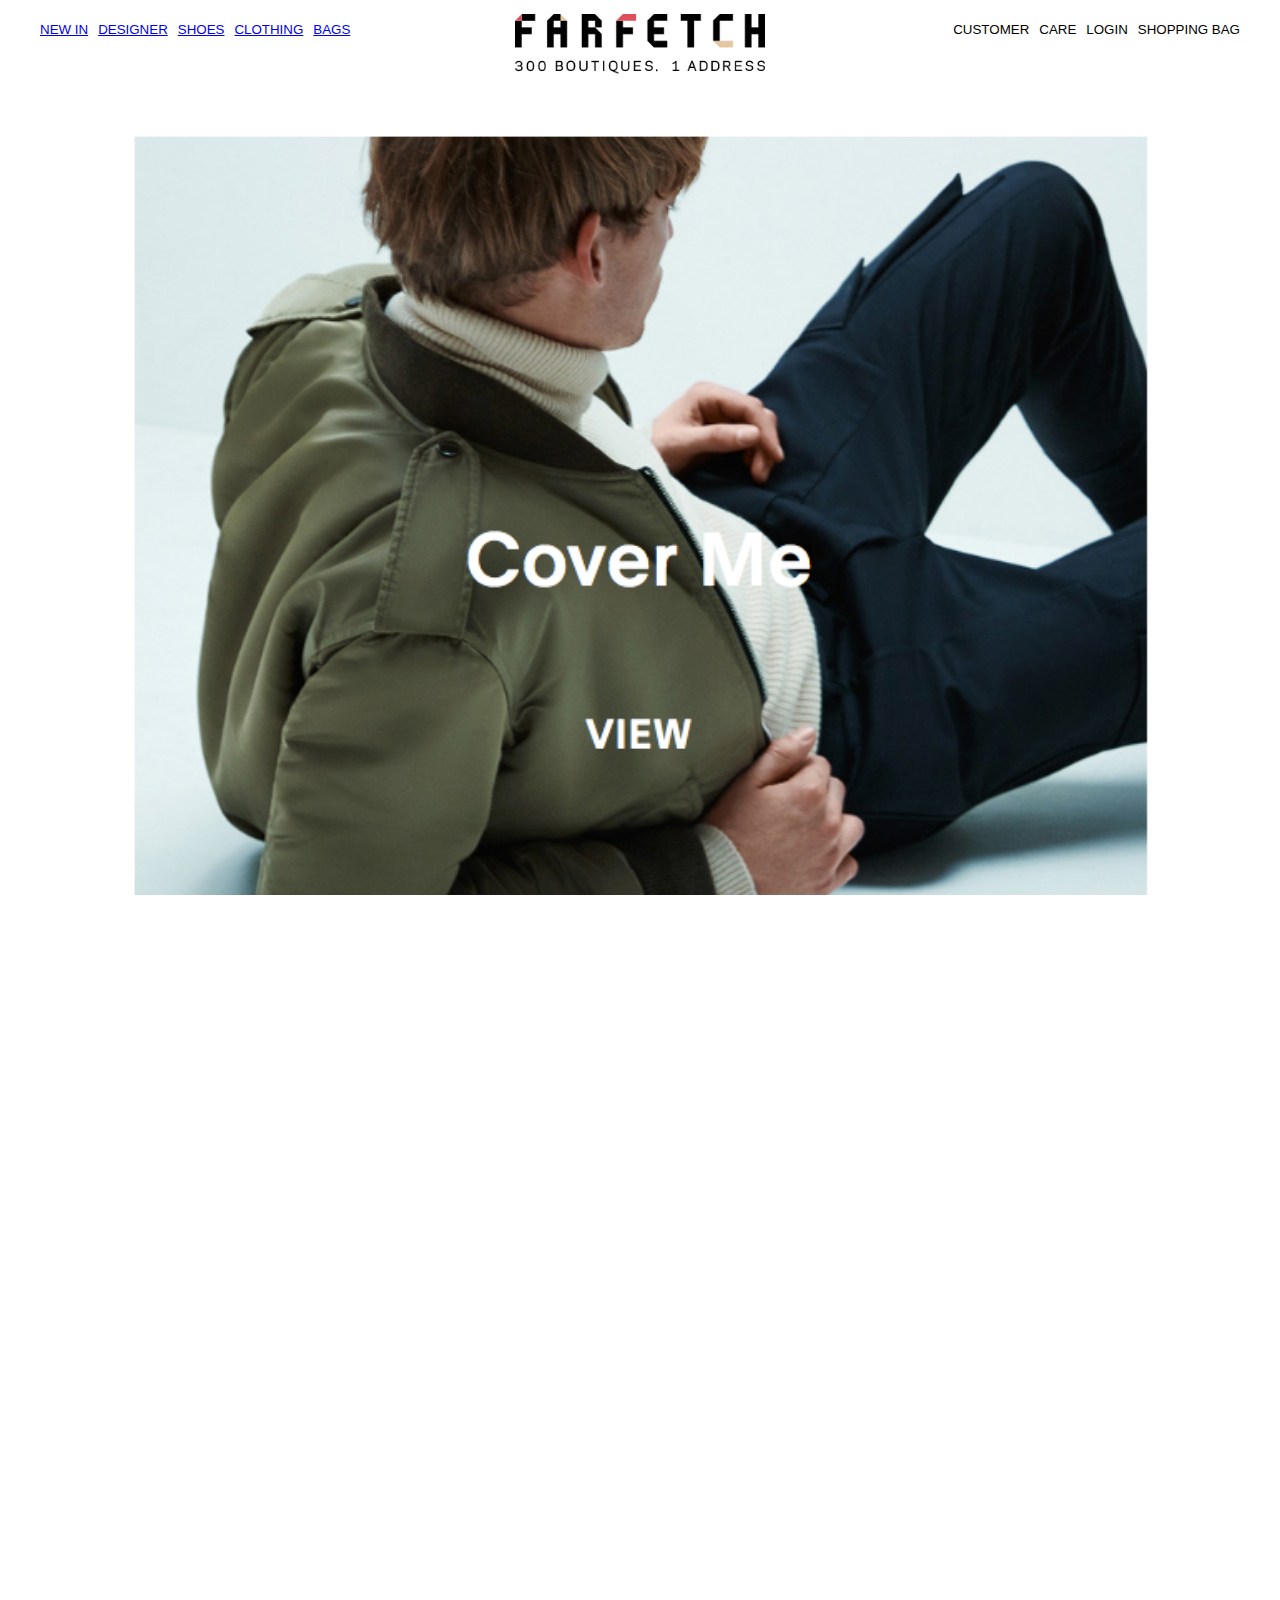
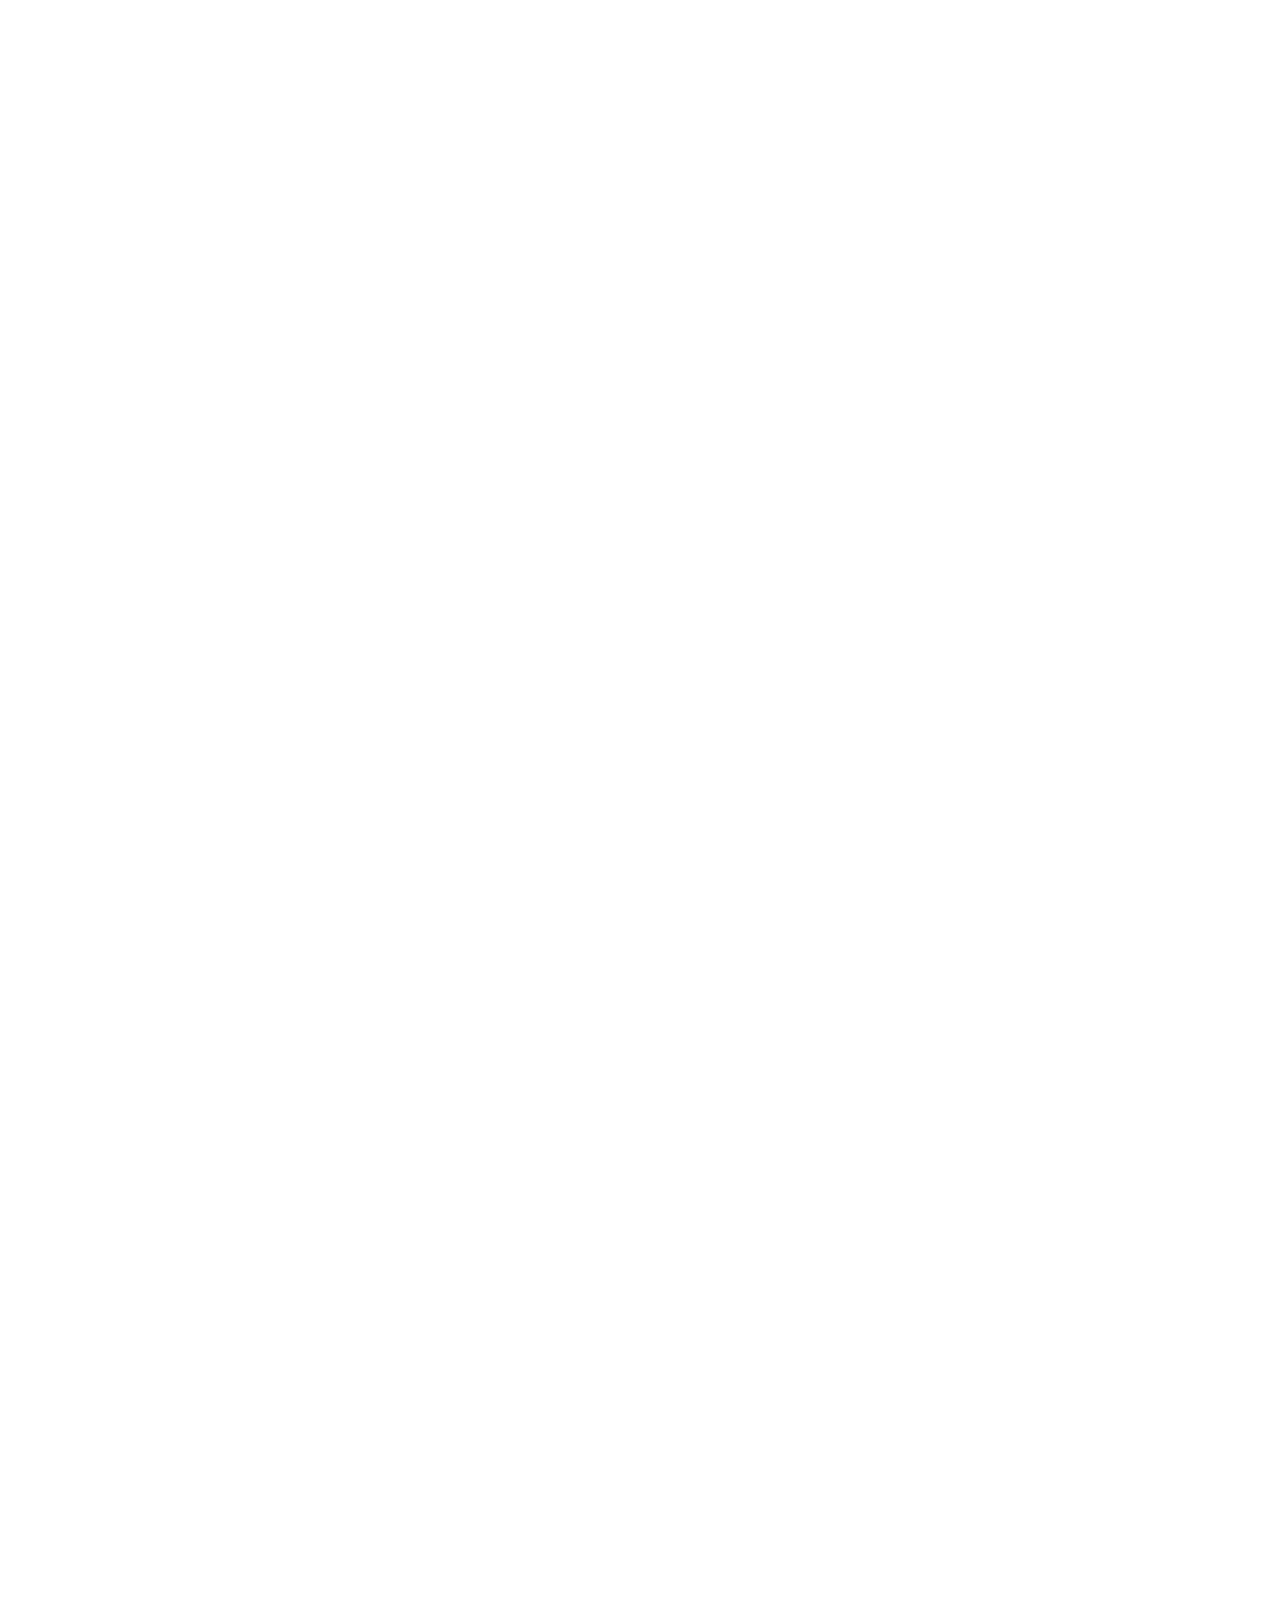
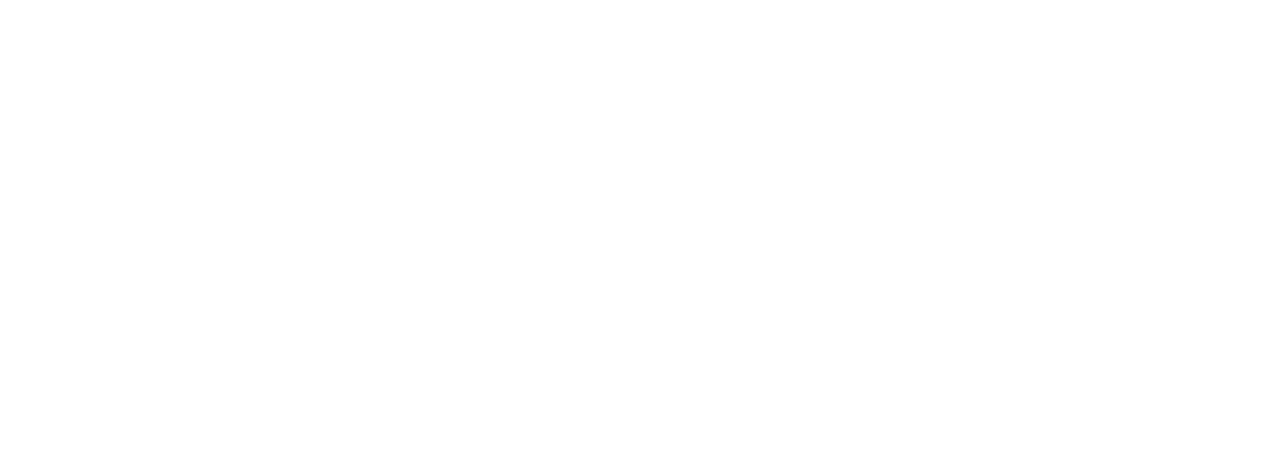
==== designer.html @ e3bc1637 "111" ====
<!DOCTYPE html PUBLIC "-//W3C//DTD XHTML 1.0 Transitional//EN" "http://www.w3.org/TR/xhtml1/DTD/xhtml1-transitional.dtd">
<html xmlns="http://www.w3.org/1999/xhtml" xml:lang="en">
<style>
	.img1{
			margin-top:130px;
			text-align: center;
		 }
	.img2{
			margin-top:130px;
			margin-left:210px;
		 }
	.img3{
			margin-top:130px;
			padding-left:500px;
		 }
	.img4{
			margin-top:130px;
			text-align: center;
		 }
	.img8{
			margin-top:130px;
			
		 }
	.img5{
		    margin-top:130px;
			text-align: center;

	}

		 </style>
<head>
	<meta http-equiv="Content-Type" content="text/html;charset=UTF-8">
	<title>New In</title>

	<link rel="stylesheet" type="text/css" href="css/farfetch.css">
	<link rel="stylesheet" type="text/css" href="css/font-awesome.min.css">

	<script src="js/jquery-2.1.4.min.js"></script>

	<script type="text/javascript">
	$(function(){
		$flag = 0 ; 
		$(".mobile-menu-icon-wrapper").click(function(){
			if ($flag == 0 ){
				$(".nav-mobile-left-wrapper").css("display","block");
				$(".nav-logo-wrapper").css("min-width","800px");
				$flag = 1 ; 
			}else{
				$(".nav-mobile-left-wrapper").css("display","none");
				$(".nav-logo-wrapper").css("min-width","400px");
				$flag = 0 ; 
			}
		});

		$(window).resize(function() {

   			var width = $(this).width();

   			if ( width > 1000 ){
   				$(".nav-mobile-left-wrapper").css("display","none");
   				$(".nav-logo-wrapper").css("min-width","1000px");
   				$flag = 0 ; 
   			}
   			if ( width = 1000 ){
   				$(".nav-logo-wrapper").css("min-width","400px");
   				$flag = 0 ; 
   			}
    		// var height = $(this).height();
		});

	});



	</script>
</head>
<body>

<div class="nav-mobile-left-wrapper">
	<ul>
		<li><a href="newin.html">NEW IN</a></li>
		<li><a href="newin.html">DESIGNER</a></li>
		<li><a href="newin.html">SHOES</a></li>
		<li><a href="newin.html">CLOTHING</a></li>
		<li><a href="newin.html">BAGS</a></li>
	</ul>
</div>
<div class="nav-left-wrapper">
	
	<ul>
		<li><a href="newin.html">NEW IN</a></li>
		<li><a href="newin.html">DESIGNER</a></li>
		<li><a href="newin.html">SHOES</a></li>
		<li><a href="newin.html">CLOTHING</a></li>
		<li><a href="newin.html">BAGS</a></li>
	</ul>

</div>

<div class="mobile-menu-icon-wrapper">
	<i class="fa fa-bars fa-lg "></i>
</div>

<div class="nav-logo-wrapper">
	<img src="img/farfetch.png" />
</div>

<div class="nav-right-wrapper">
	
	<ul>
		<li>CUSTOMER</li>
		<li>CARE</li>
		<li>LOGIN</li>
		<li>SHOPPING BAG</li>
	</ul>

</div>

<div class="mobile-menu-right-icon-wrapper">
	<i class="fa fa-reddit-alien fa-lg"></i>
	<i class="fa fa-shopping-bag fa-lg"></i>
</div>


<div class="img1">
	<img src="img/1.png"  width="80%">
</div>
<div class="img2">
	<img src="img/2.png"  width="50%">
</div>
<div class="img3">
	<img src="img/3.png"  width="70%">
</div>
<div class="img4">
	<img src="img/4.png"  width="60%">
</div>
<div class="img8">
		<img src="img/8.png"  width="100%">
</div>
<div class="img5">
<img src="img/5.png"  width="30%">
<img src="img/6.png"  width="30%">
<img src="img/7.png"  width="30%">
</div>


	
</body>
</html>
---- css/farfetch.css ----
html,body{
	width:100%;
	height: 100%;
	margin: 0 ;
	overflow-x: hidden;
}




.nav-left-wrapper{
	width:450px;
	height:50px;
	float:left;
	height:60px;
	line-height: 60px;
	/*z-index:1000;*/
}

.nav-left-wrapper>ul{
	height: 60px;
	margin:0;
}
.mobile-menu-icon-wrapper{
		display: none;
}

.nav-left-wrapper>ul>li{

	float:left;
	list-style: none;
	margin-right:10px;

	font-family: plain,"Helvetica Neue",Helvetica,Arial,sans-serif;
	
	font-size: 10pt;

}

.nav-logo-wrapper{

	width:100%;

	text-align: center;

	position: absolute;
	
	min-width:1000px;	
	
}

.nav-logo-wrapper>img{

	width: 250px;

	position: relative;

	top:14px;

}

.nav-right-wrapper{
	float: right;
	margin-right:30px;
	height:60px;
	line-height: 60px;
}

.nav-right-wrapper>ul{
	/*line-height: 60px;*/
	height: 60px;
	margin:0;
}

.nav-right-wrapper ul>li{
	
	float:left;
	list-style: none;
	margin-right:10px;

	font-family: plain,"Helvetica Neue",Helvetica,Arial,sans-serif;

	font-size: 10pt;

}

.mobile-menu-right-icon-wrapper{
		display: none;
}

.nav-mobile-left-wrapper{
	display: none; 
}




@media screen and (max-width: 1000px) {
	  .nav-mobile-left-wrapper{
		width:200px;
		height:100%;
		float:left;
	
		line-height: 60px;

		border-right: 1px solid #c1c2c4;

		display:none;

	}

	.nav-left-wrapper{
		display: none ; 
	}

	.mobile-menu-icon-wrapper{
		display: block;
		position: relative;
		top:40px;
		left:40px;
		z-index:1000;
		/*width:20px;*/
	}
	.mobile-menu-icon-wrapper:hover{
		cursor: pointer;
	}
	
	.mobile-menu-right-icon-wrapper{
		display: none;
		float:right;
	}

	.nav-right-wrapper{
		display: none;

	}

	.nav-logo-wrapper{
	
		min-width:400px;	
	
	}


	.nav-mobile-left-wrapper>ul>li{

		list-style: none;
		margin-right:10px;

		font-family: plain,"Helvetica Neue",Helvetica,Arial,sans-serif;
	
		font-size: 10pt;

		width:200px;

	}
}
	.img1{
			top:540px;
			text-align: center;
	}
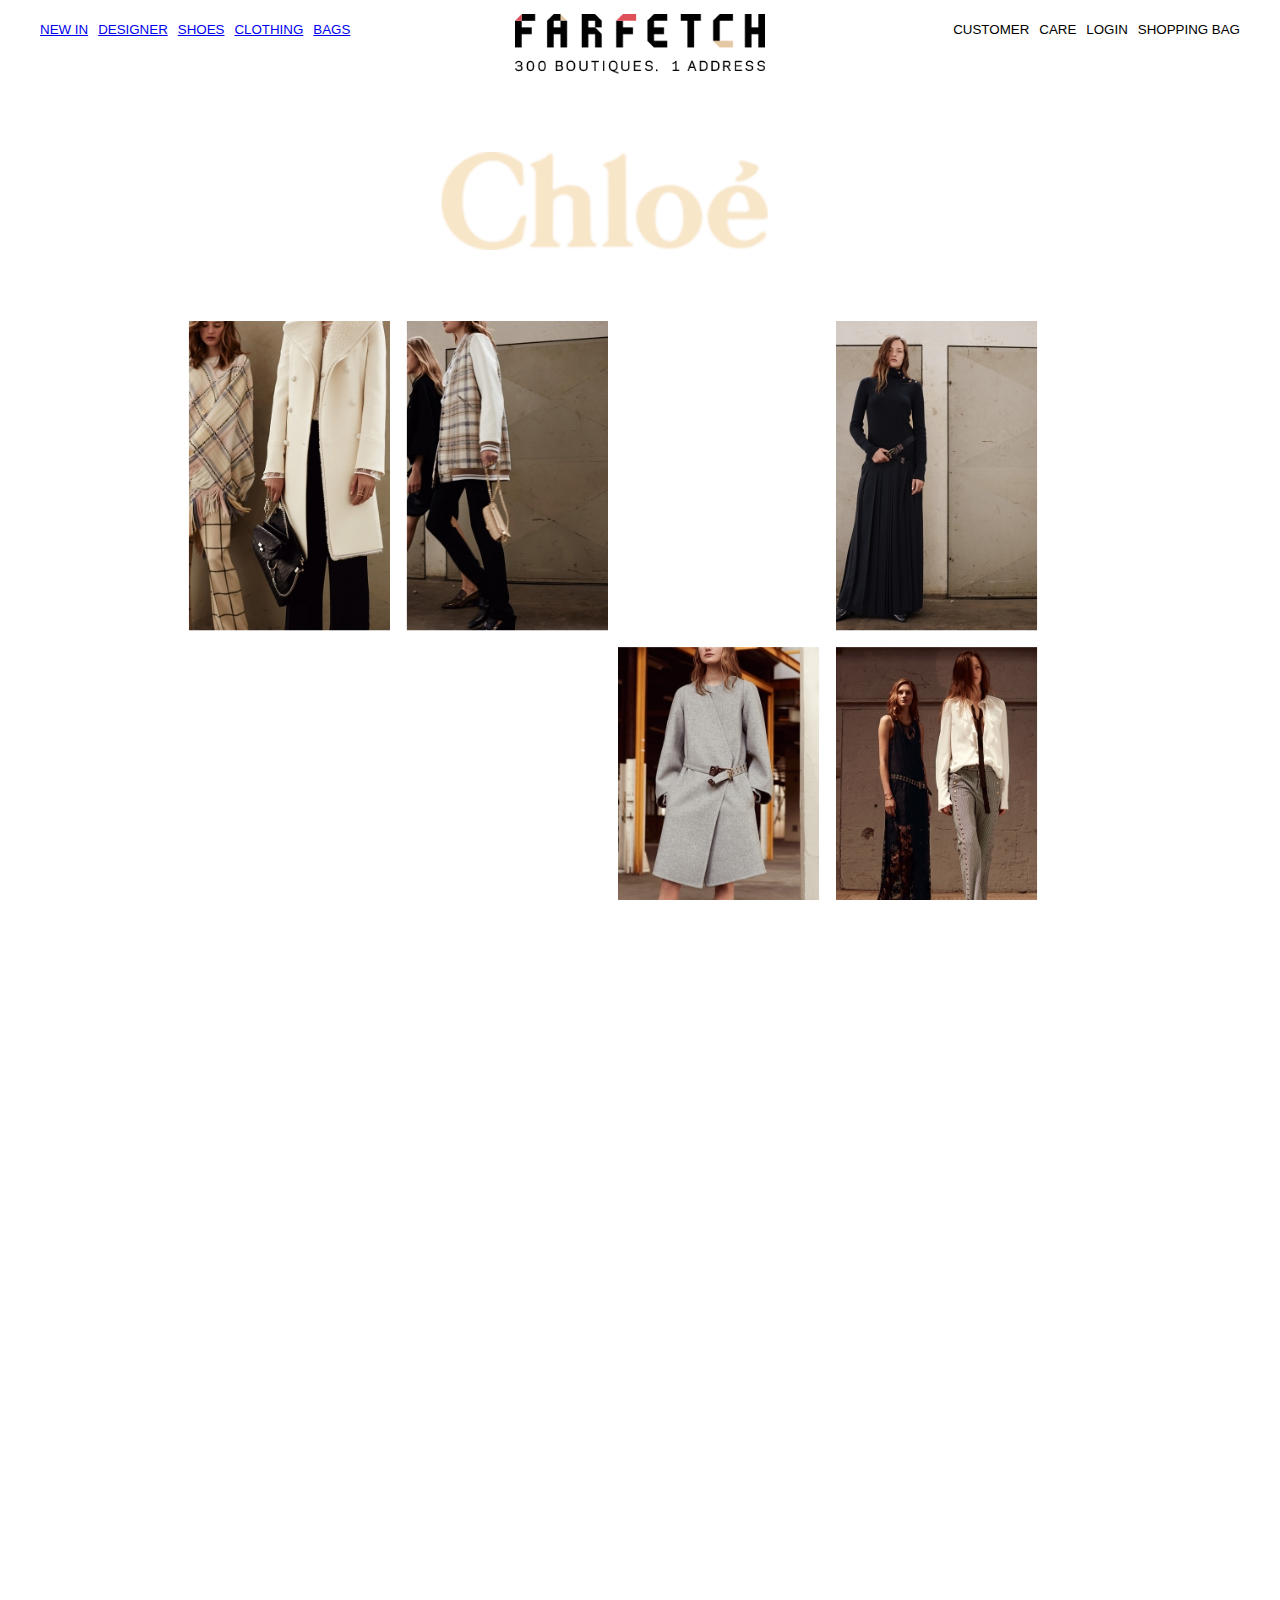
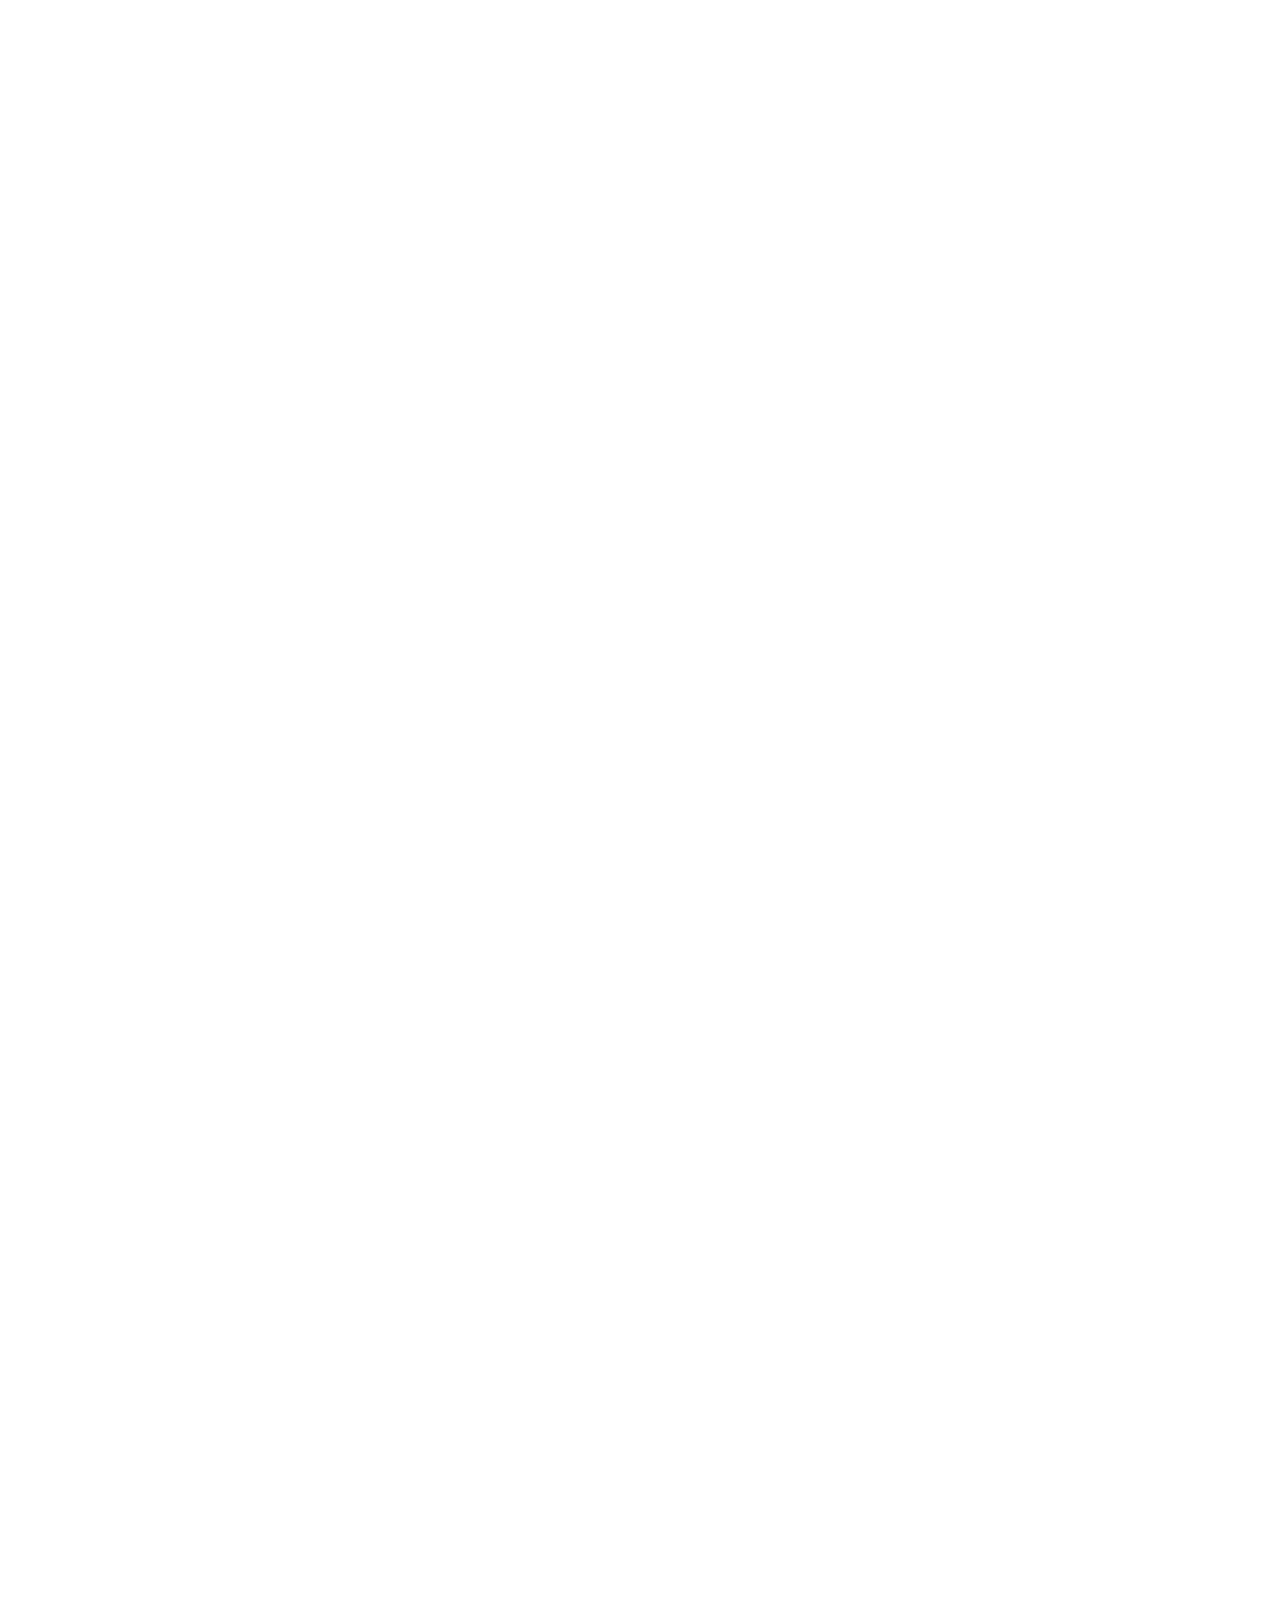
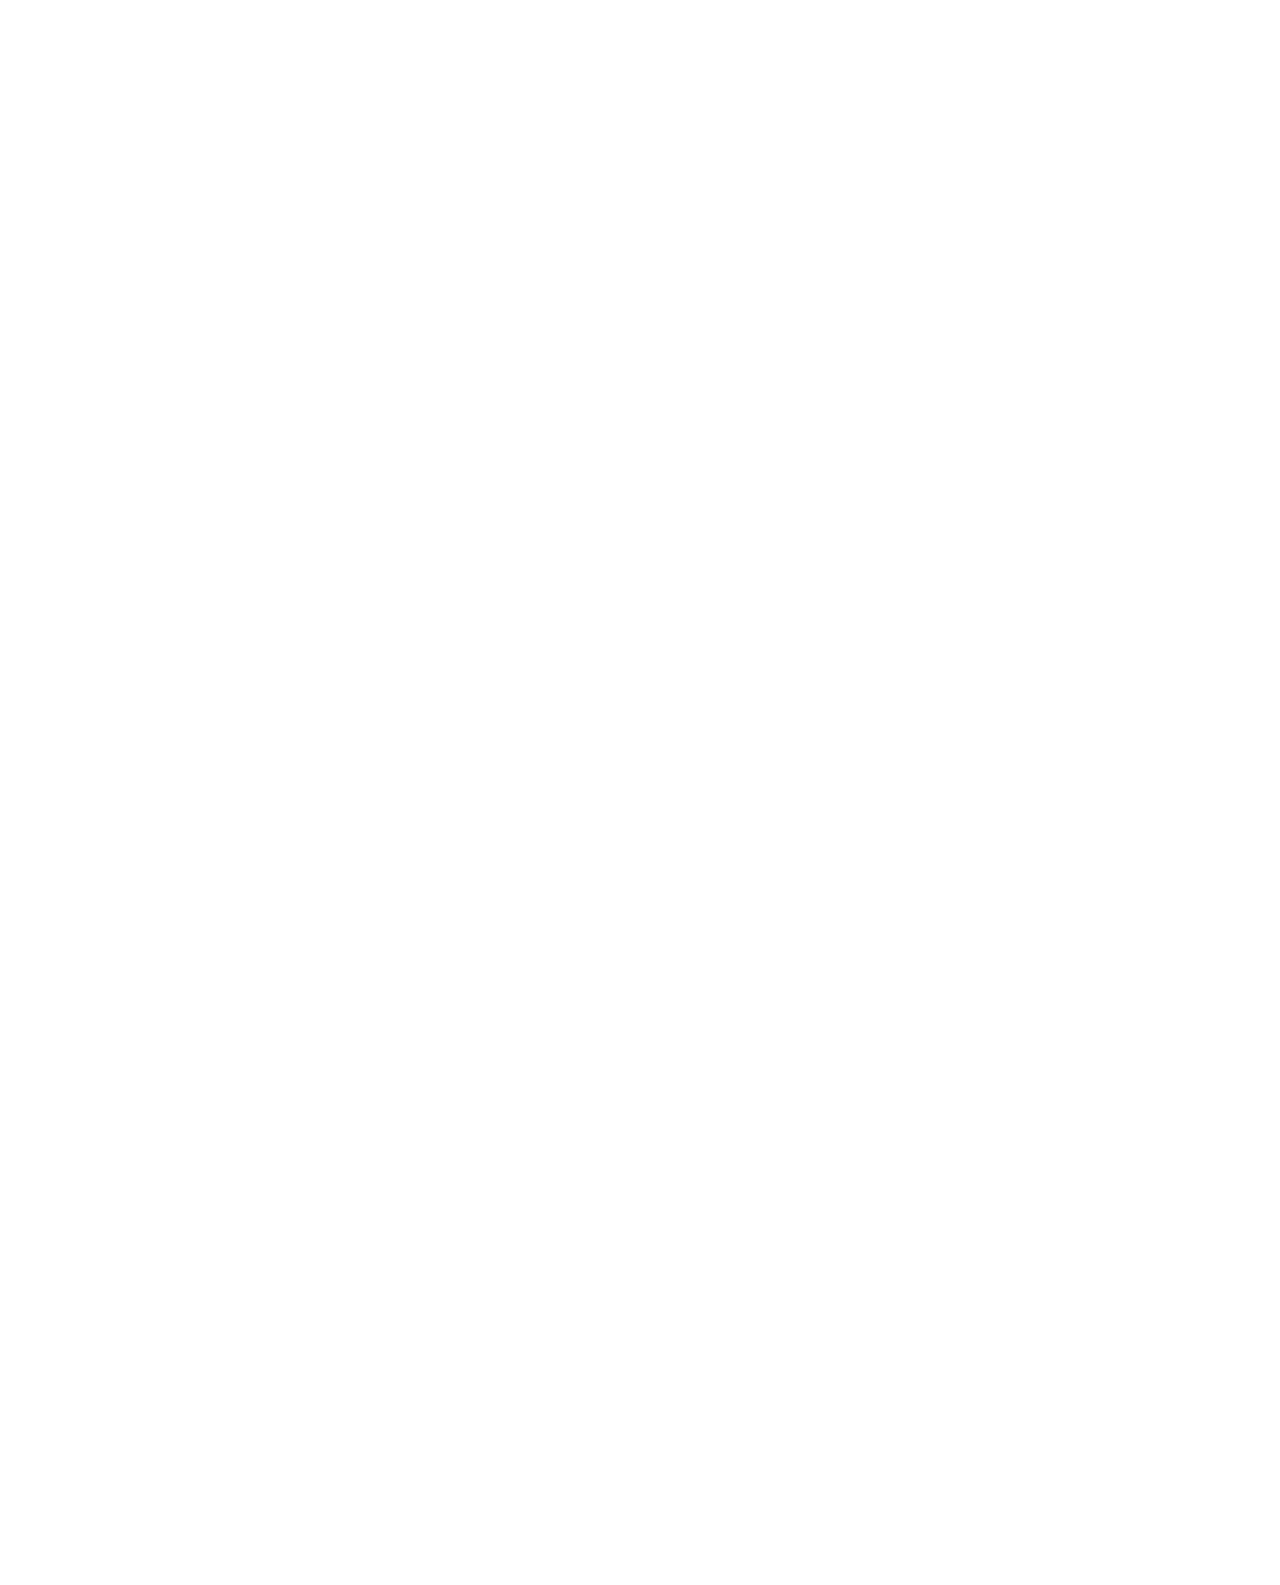
==== commit 377fb514: "11" ====
--- a/designer.html
+++ b/designer.html
@@ -6,19 +6,20 @@
 			text-align: center;
 		 }
 	.img2{
-			margin-top:130px;
-			margin-left:210px;
+			margin-top:30px;
+			text-align: center;
 		 }
 	.img3{
 			margin-top:130px;
-			padding-left:500px;
+			text-align: center;
 		 }
 	.img4{
 			margin-top:130px;
 			text-align: center;
 		 }
-	.img8{
+	.img6{
 			margin-top:130px;
+			text-align: center;
 			
 		 }
 	.img5{
@@ -26,6 +27,12 @@
 			text-align: center;
 
 	}
+	.DG{margin-top:130px;
+		text-align: center;
+
+
+	}
+	
 
 		 </style>
 <head>
@@ -123,24 +130,32 @@
 
 
 <div class="img1">
-	<img src="img/1.png"  width="80%">
+	<img src="img/chole.png"  width="80%">
+</div>
+
+<div class="DG">
+	<h1>DOLCE & GABBANA</h1>
 </div>
 <div class="img2">
-	<img src="img/2.png"  width="50%">
+	<img src="img/DG.png"  width="80%">
 </div>
 <div class="img3">
-	<img src="img/3.png"  width="70%">
+	<img src="img/GZ.png"  width="80%">
+</div>
+<div class="DG">
+	<h1>GIVENCHY</h1>
 </div>
 <div class="img4">
-	<img src="img/4.png"  width="60%">
+	<img src="img/GIVENCHY.png"  width="80%">
 </div>
-<div class="img8">
-		<img src="img/8.png"  width="100%">
+<div class="DG">
+	<h1>VALENTINO</h1>
 </div>
 <div class="img5">
-<img src="img/5.png"  width="30%">
-<img src="img/6.png"  width="30%">
-<img src="img/7.png"  width="30%">
+	<img src="img/VALENTINO.png"  width="80%">
+</div>
+<div class="img6">
+	<img src="img/VERSACE.png"  width="80%">
 </div>
 
 
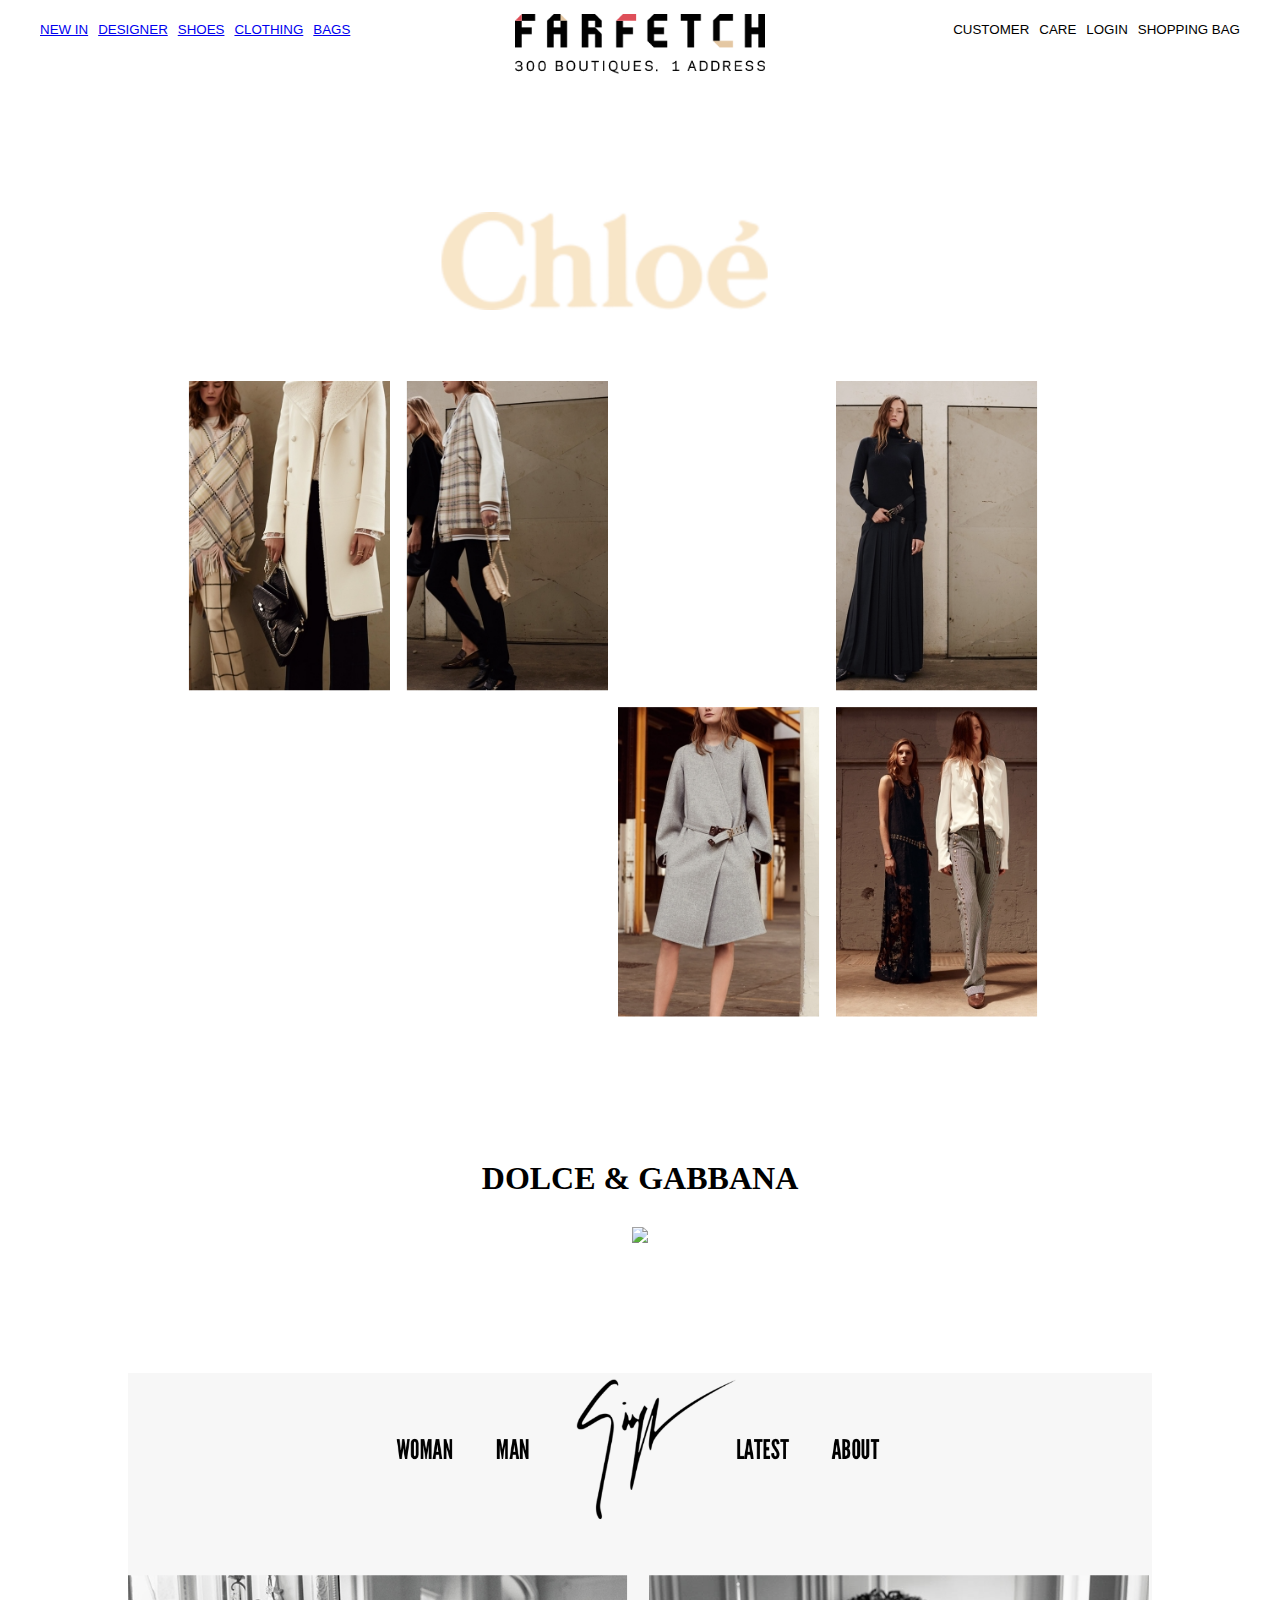
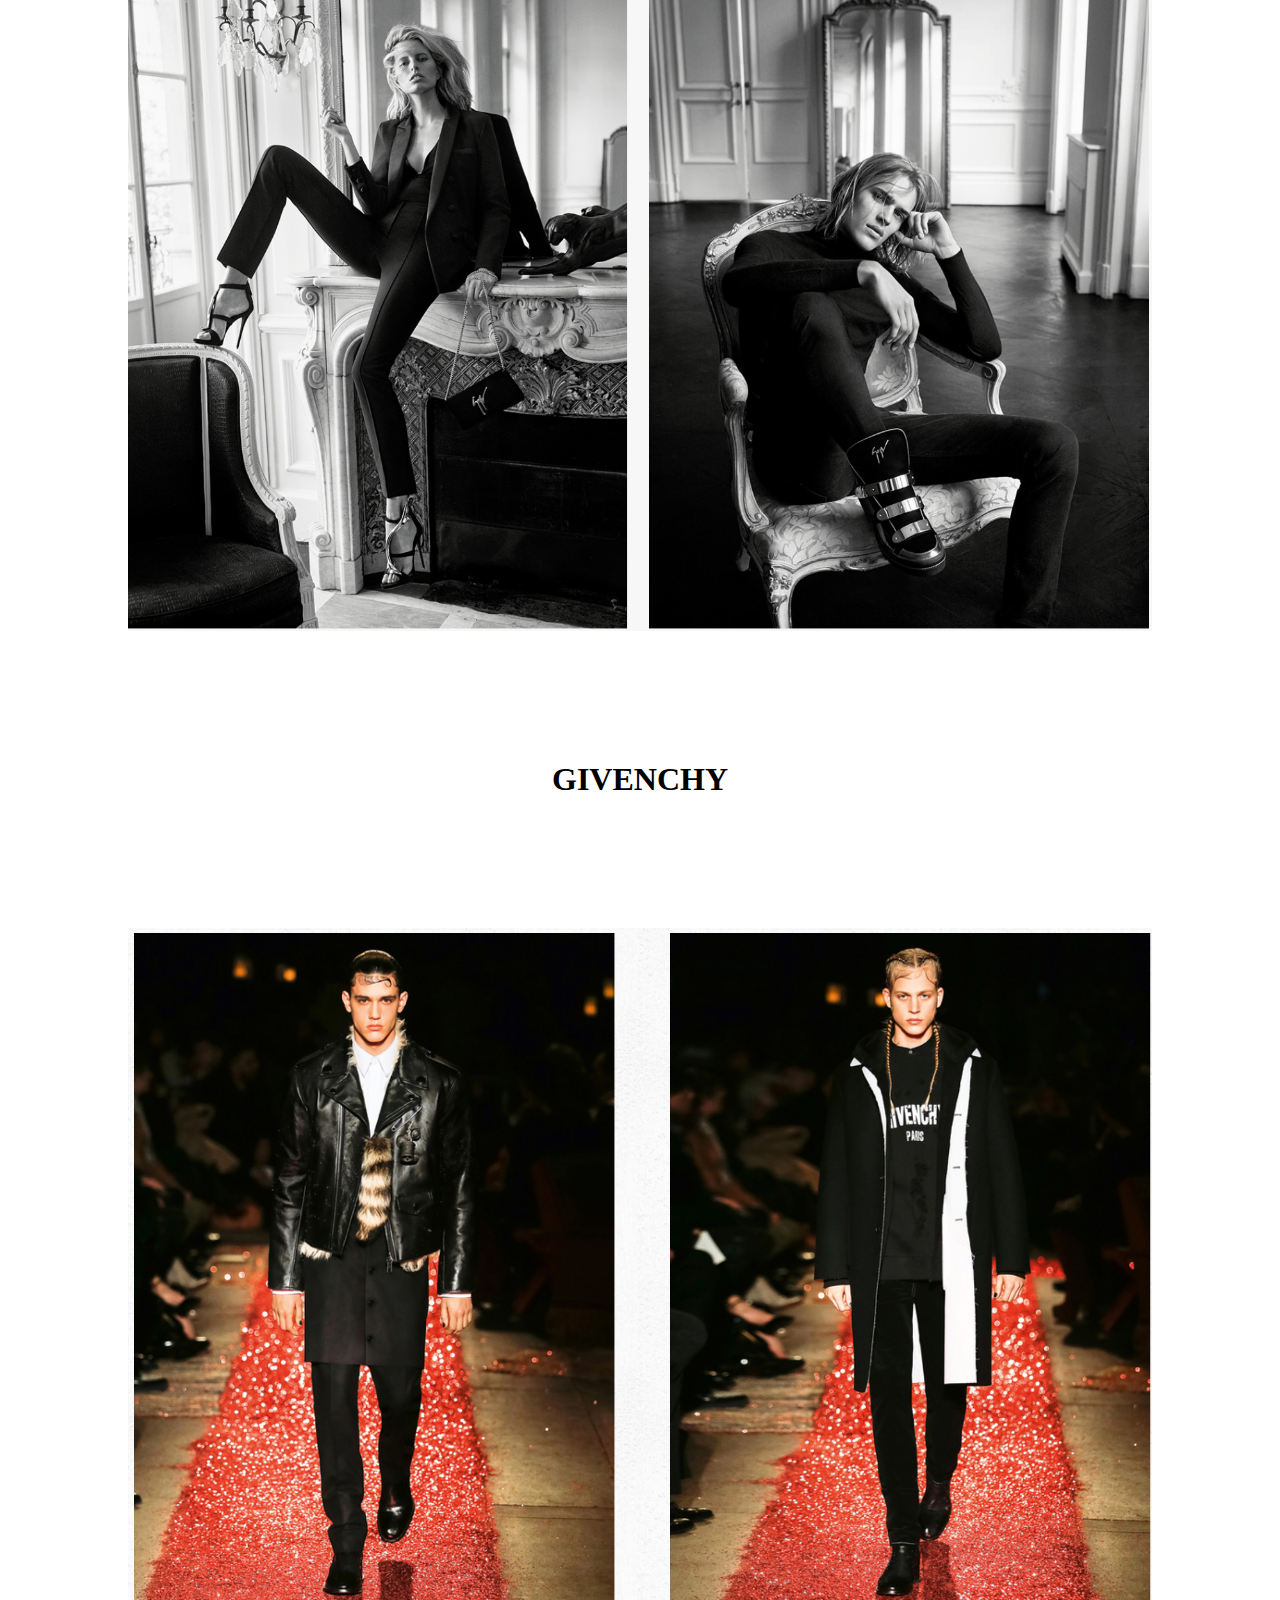
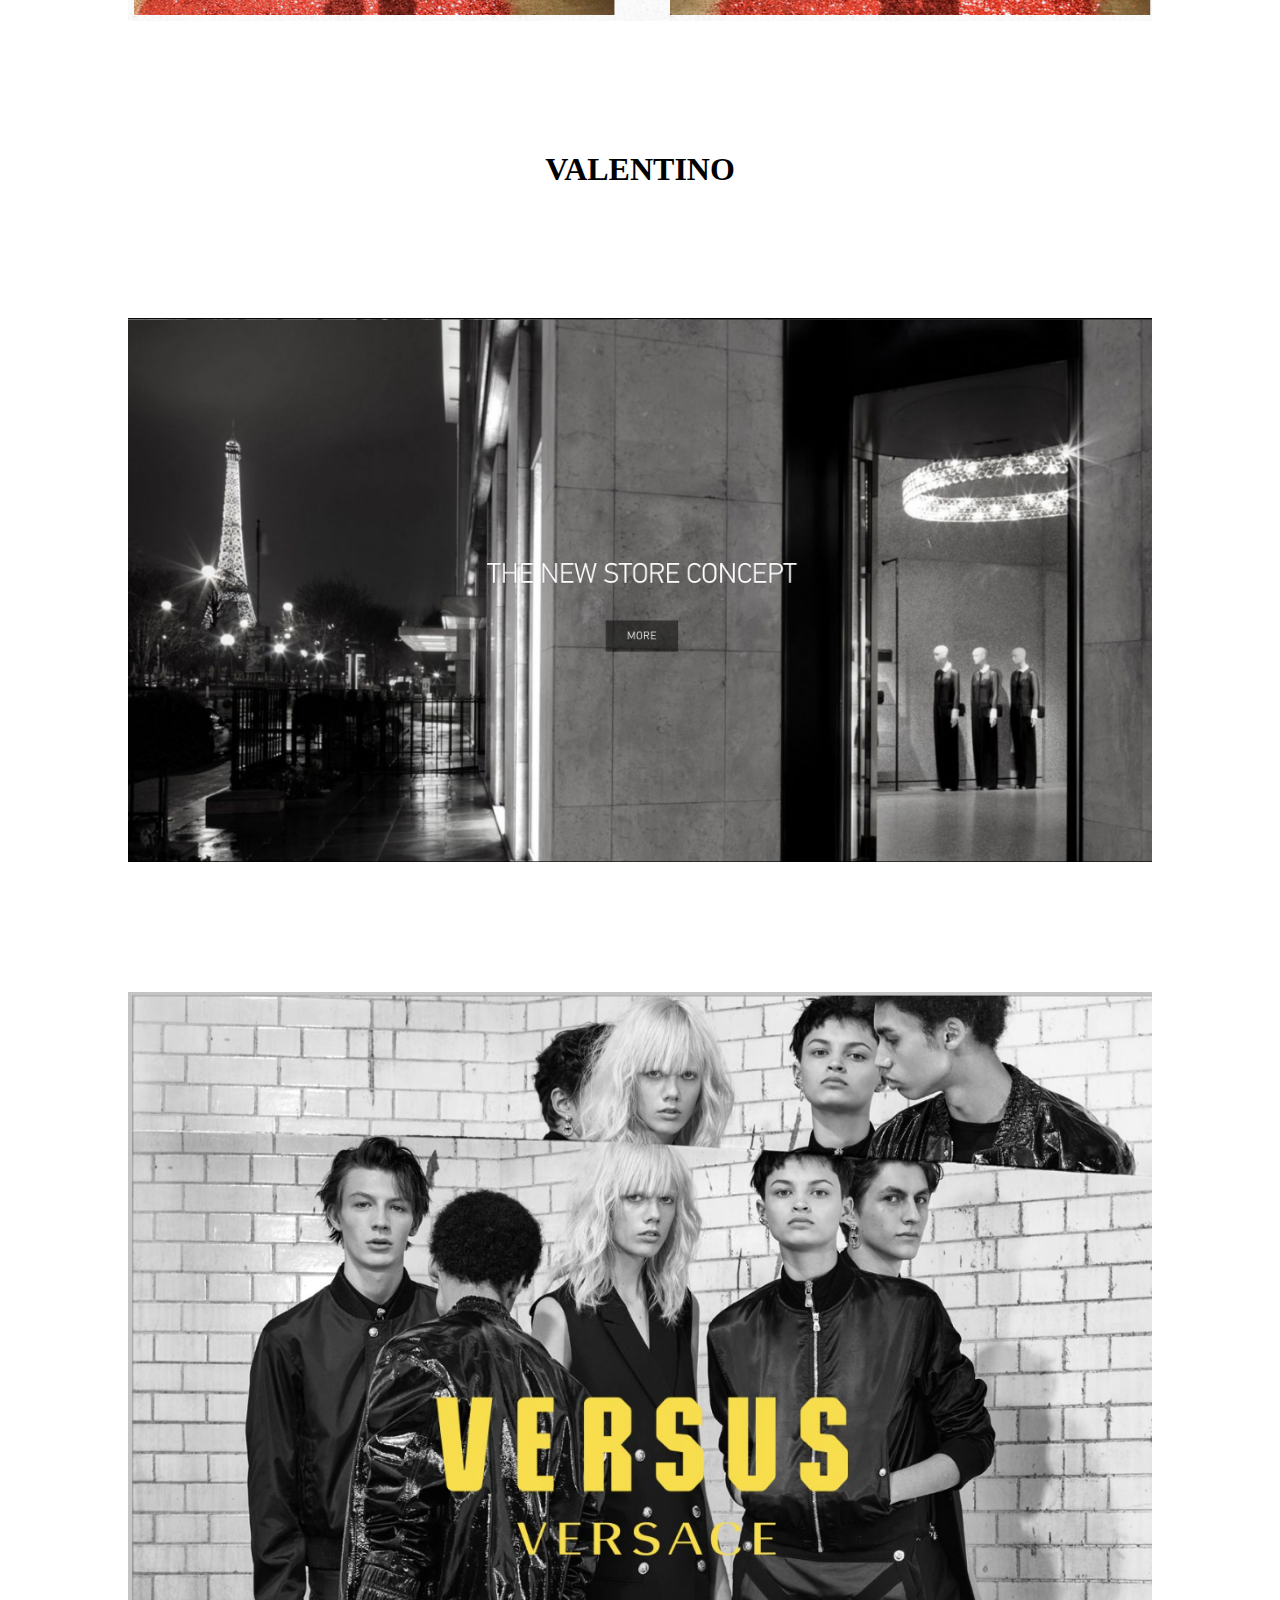
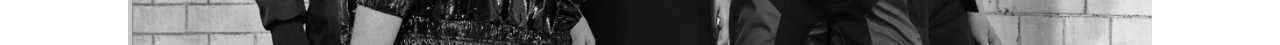
==== commit fa1d7432: "111" ====
--- a/designer.html
+++ b/designer.html
@@ -37,7 +37,7 @@
 		 </style>
 <head>
 	<meta http-equiv="Content-Type" content="text/html;charset=UTF-8">
-	<title>New In</title>
+	<title>Designer</title>
 
 	<link rel="stylesheet" type="text/css" href="css/farfetch.css">
 	<link rel="stylesheet" type="text/css" href="css/font-awesome.min.css">
--- a/css/farfetch.css
+++ b/css/farfetch.css
@@ -2,16 +2,17 @@
 	width:100%;
 	height: 100%;
 	margin: 0 ;
-	overflow-x: hidden;
+	/*overflow-x: hidden;*/
 }
-
-
 
 
 .nav-left-wrapper{
 	width:450px;
 	height:50px;
-	float:left;
+	/*float:left;*/
+	position: absolute;
+	top:0;
+	left:0;
 	height:60px;
 	line-height: 60px;
 	/*z-index:1000;*/
@@ -39,13 +40,14 @@
 
 .nav-logo-wrapper{
 
-	width:100%;
+	width:250px;
 
 	text-align: center;
-
-	position: absolute;
 	
 	min-width:1000px;	
+	  
+	margin:0px auto;
+
 	
 }
 
@@ -60,7 +62,9 @@
 }
 
 .nav-right-wrapper{
-	float: right;
+	position: absolute;
+	right:0;
+	top:0;
 	margin-right:30px;
 	height:60px;
 	line-height: 60px;
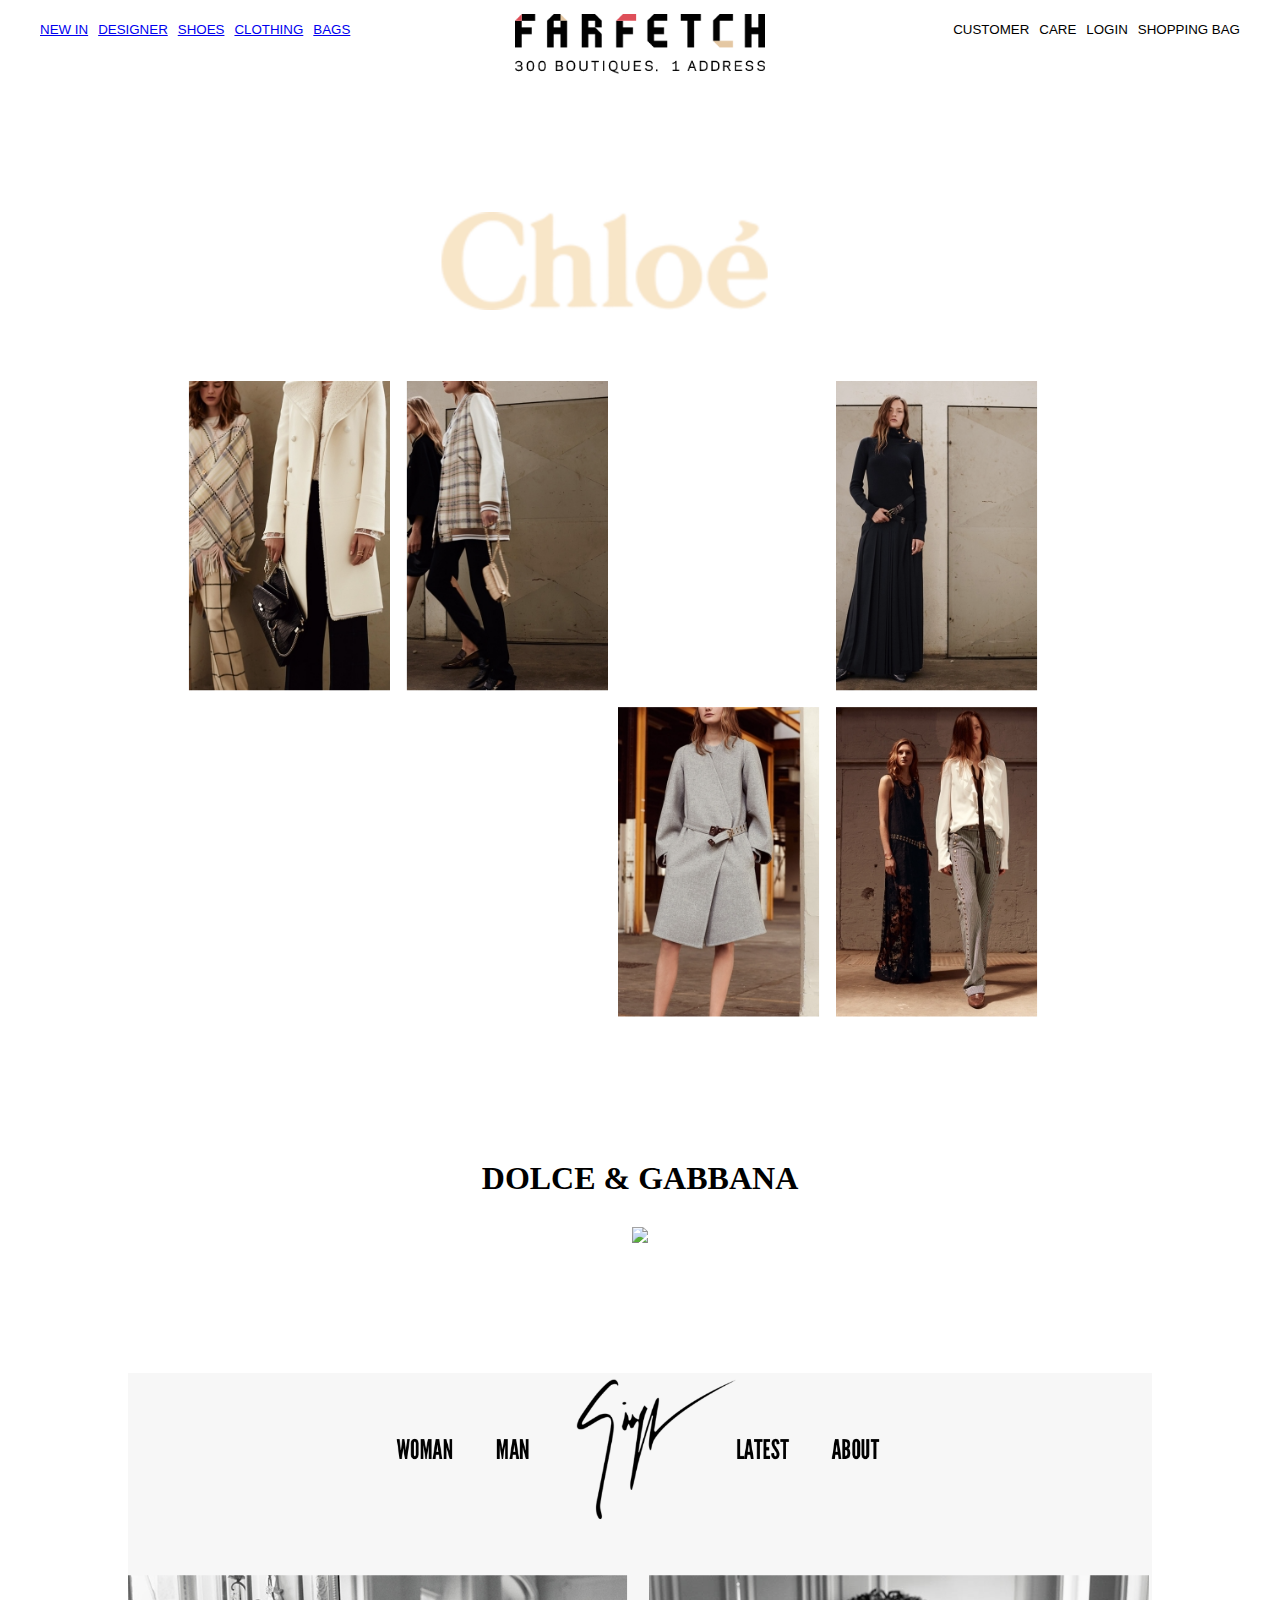
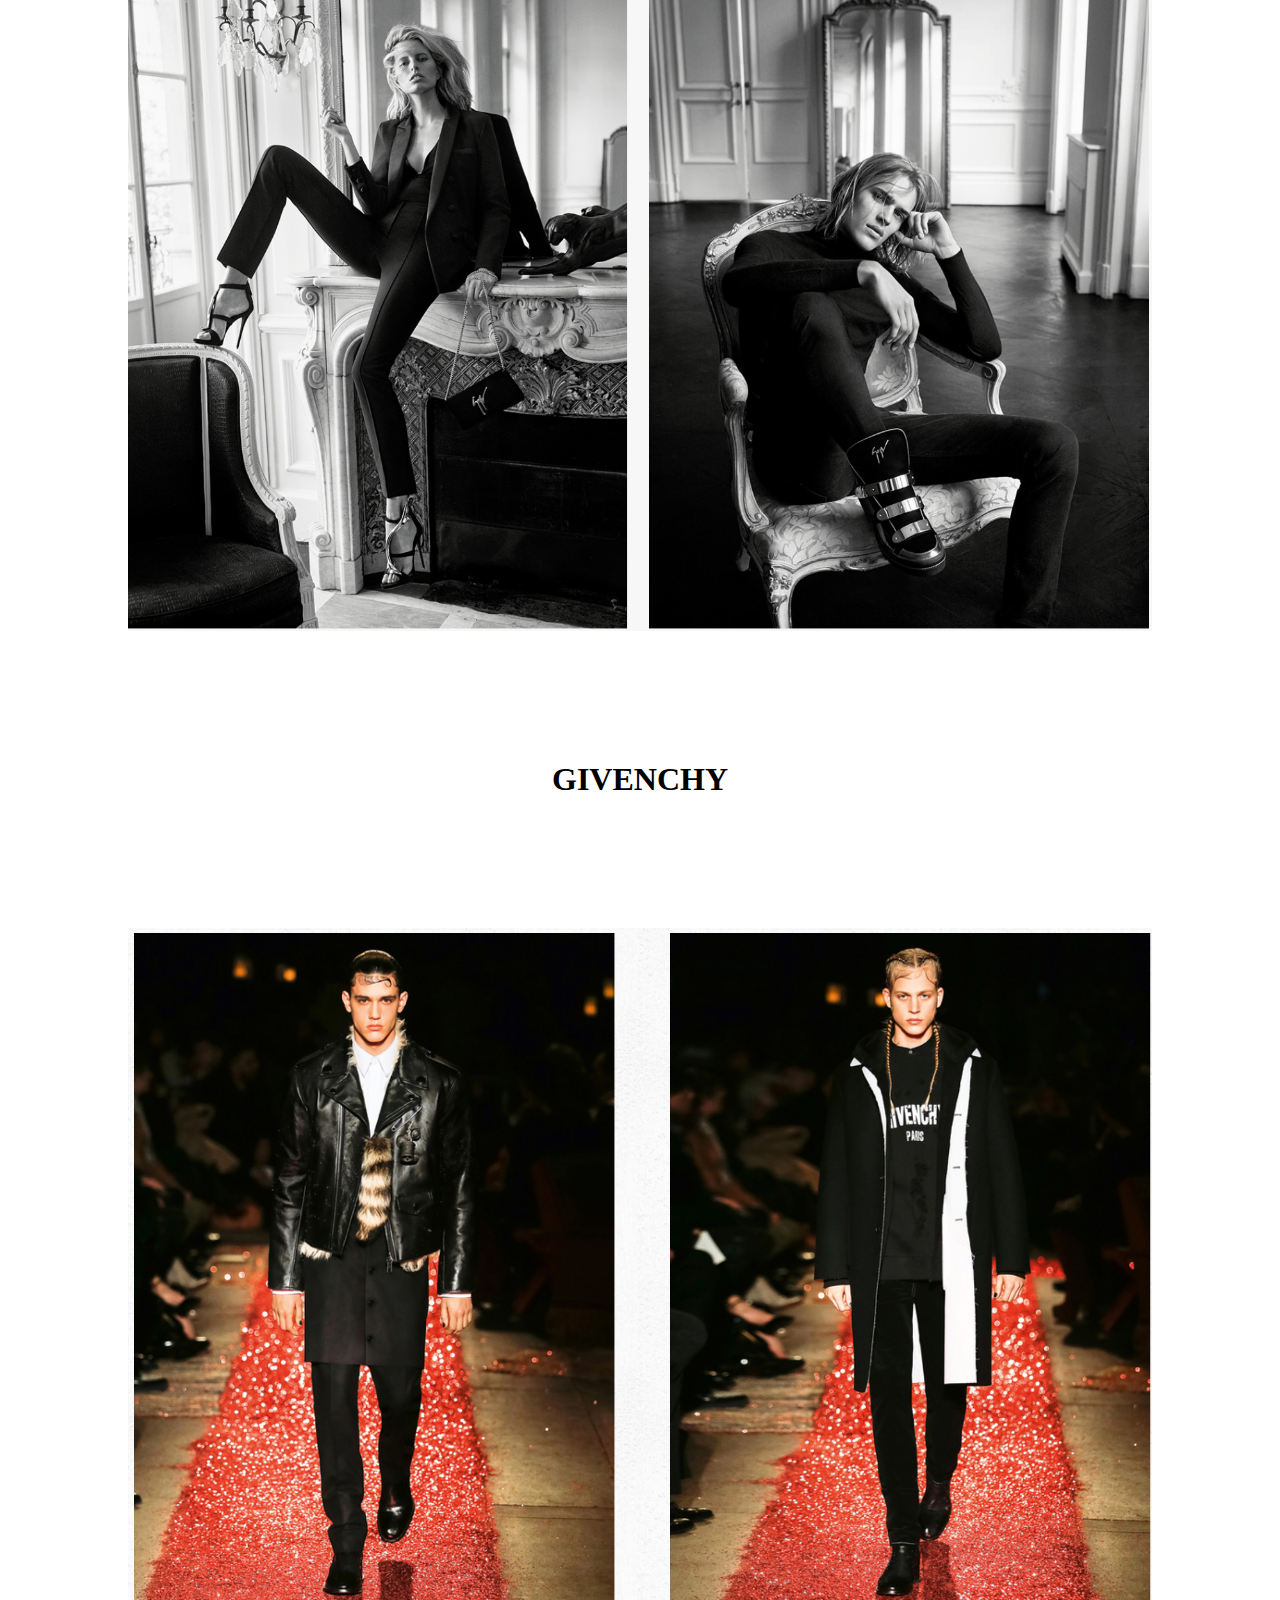
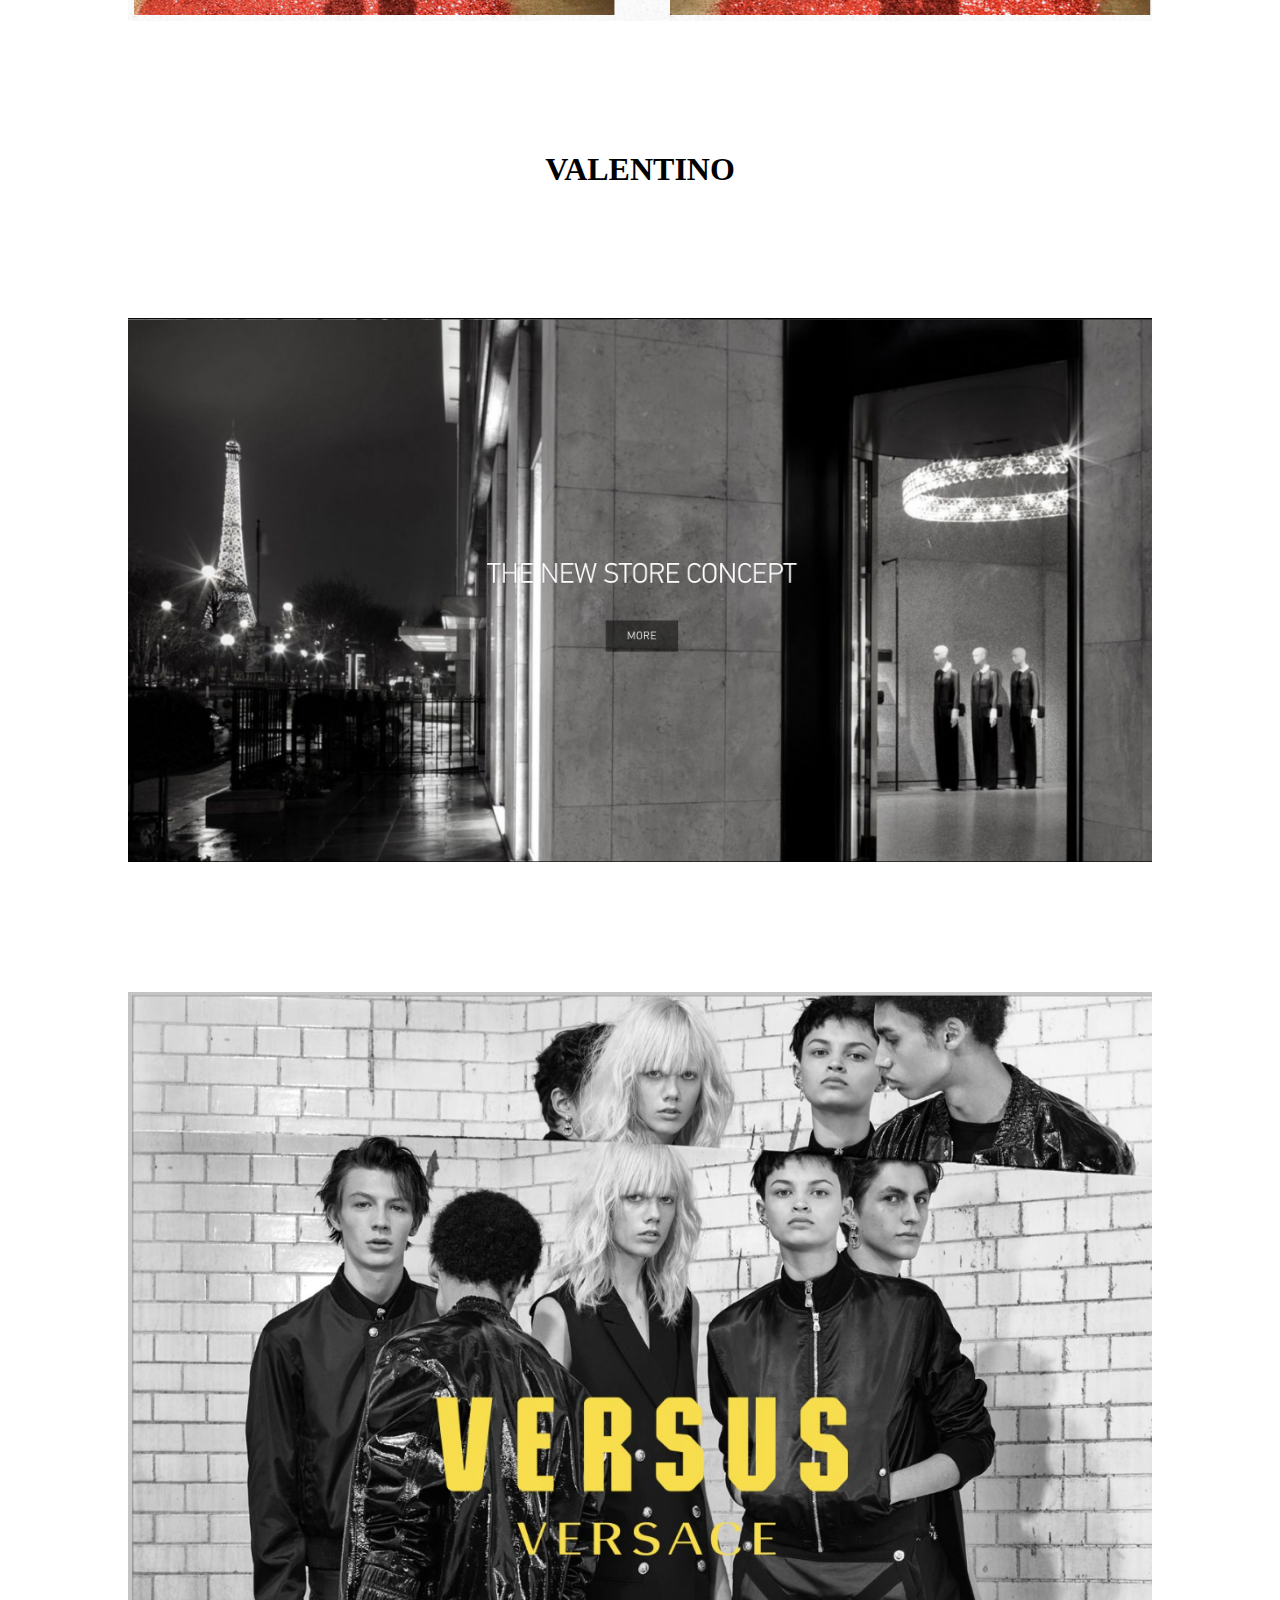
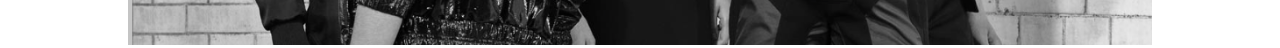
==== commit 05214566: "111" ====
--- a/designer.html
+++ b/designer.html
@@ -130,32 +130,39 @@
 
 
 <div class="img1">
-	<img src="img/chole.png"  width="80%">
+	<a href="http://www.chloe.com">
+		<img src="img/chole.png"  width="80%"></a>
 </div>
 
 <div class="DG">
 	<h1>DOLCE & GABBANA</h1>
 </div>
 <div class="img2">
-	<img src="img/DG.png"  width="80%">
+	<a href="http://www.dolcegabbana.com">
+	<img src="img/DG.png"  width="80%"></a>
 </div>
 <div class="img3">
-	<img src="img/GZ.png"  width="80%">
+	<a href="http://www.giuseppezanottidesign.com/us/woman/category/shoes">
+	<img src="img/GZ.png"  width="80%"></a>
 </div>
 <div class="DG">
+	
 	<h1>GIVENCHY</h1>
 </div>
 <div class="img4">
-	<img src="img/GIVENCHY.png"  width="80%">
+	<a href="https://www.givenchy.com/en/">
+	<img src="img/GIVENCHY.png"  width="80%"></a>
 </div>
 <div class="DG">
 	<h1>VALENTINO</h1>
 </div>
 <div class="img5">
-	<img src="img/VALENTINO.png"  width="80%">
+	<a href="http://www.valentino.com/us">
+	<img src="img/VALENTINO.png"  width="80%"></a>
 </div>
 <div class="img6">
-	<img src="img/VERSACE.png"  width="80%">
+	<a href="http://us.versace.com">
+	<img src="img/VERSACE.png"  width="80%"></a>
 </div>
 
 
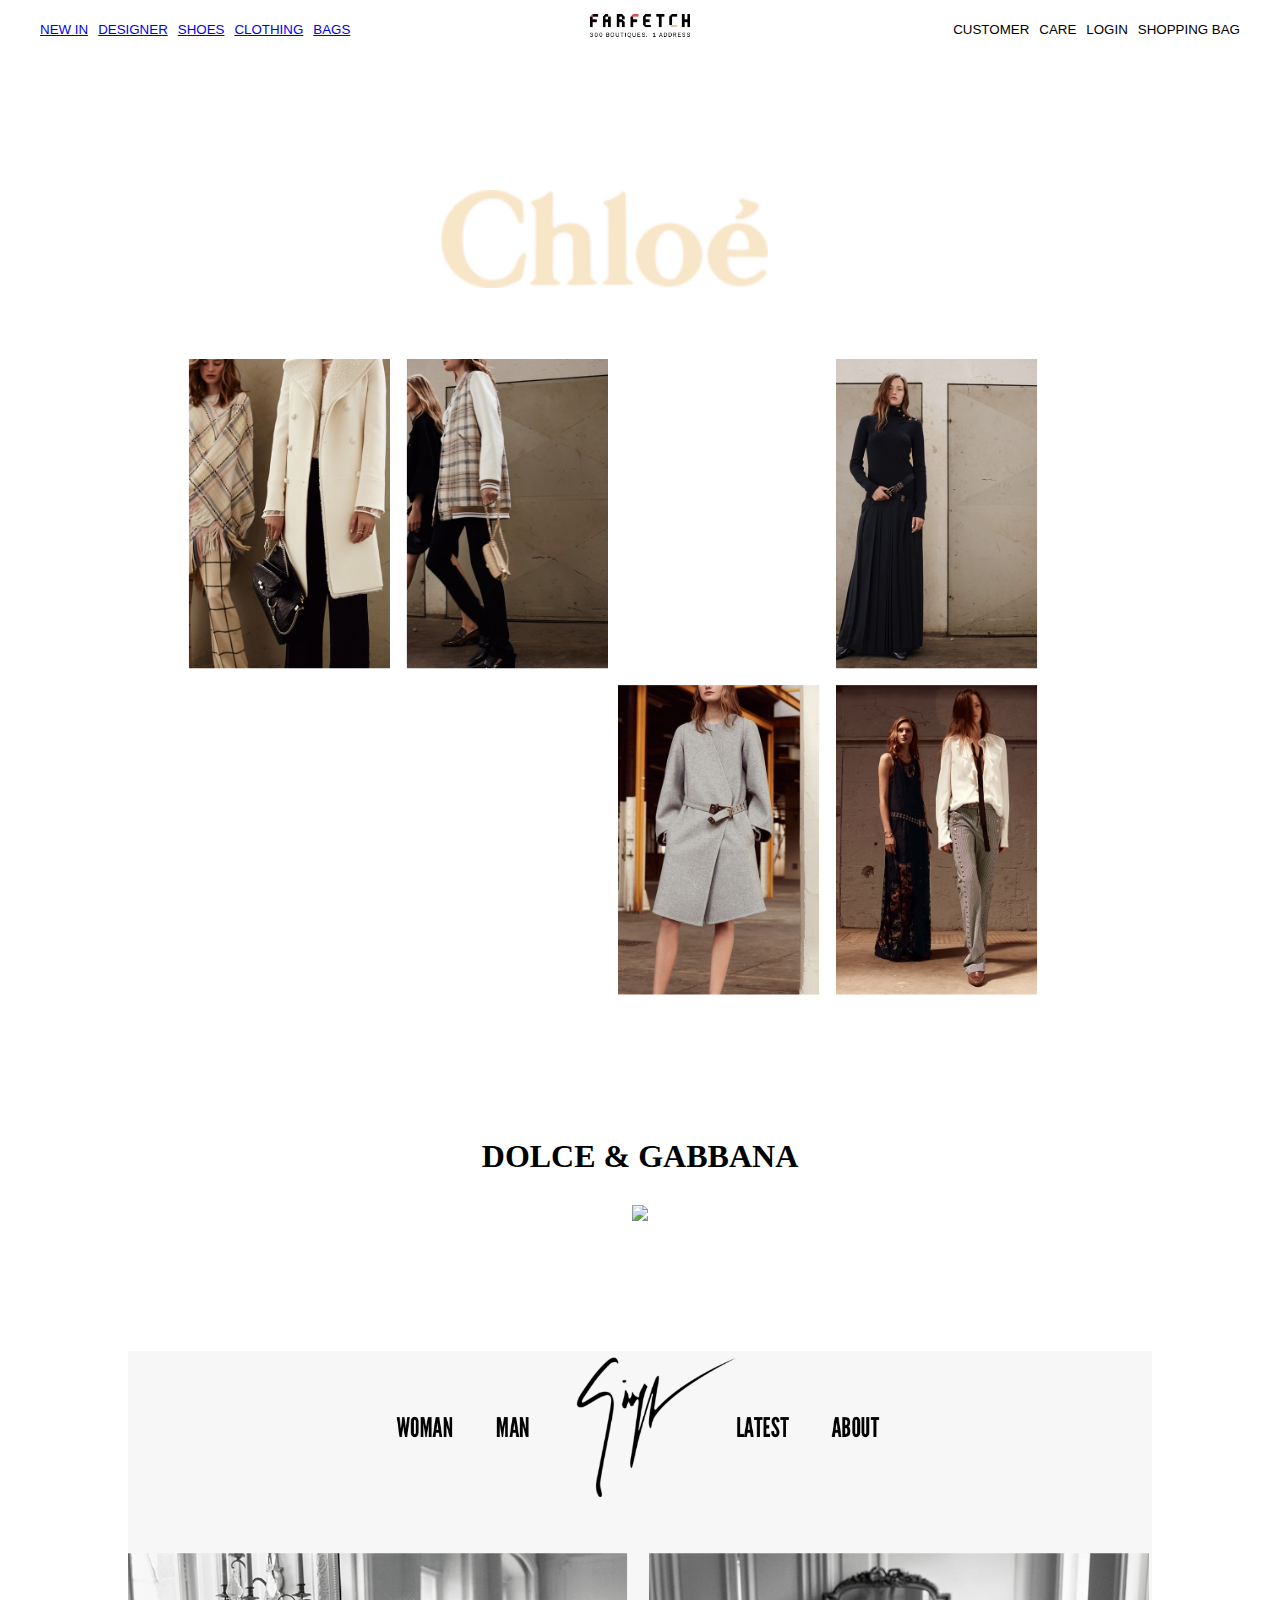
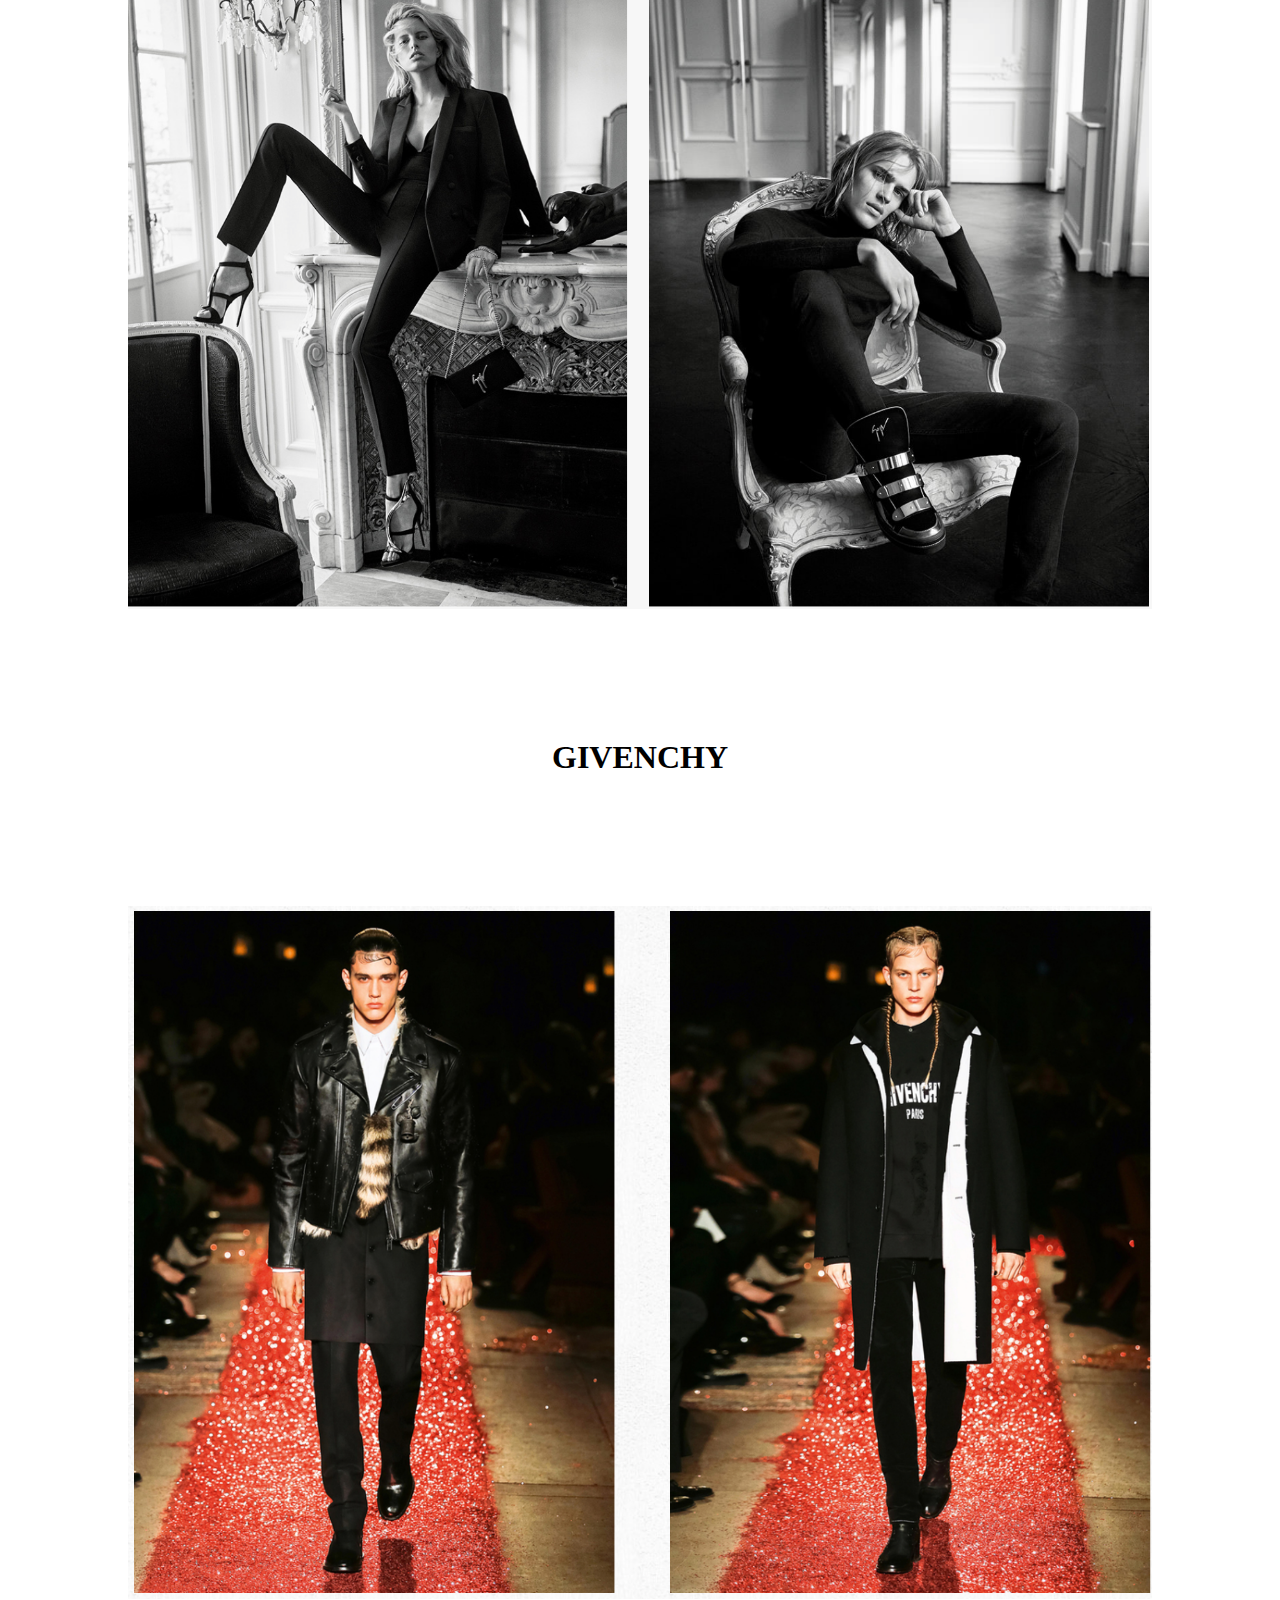
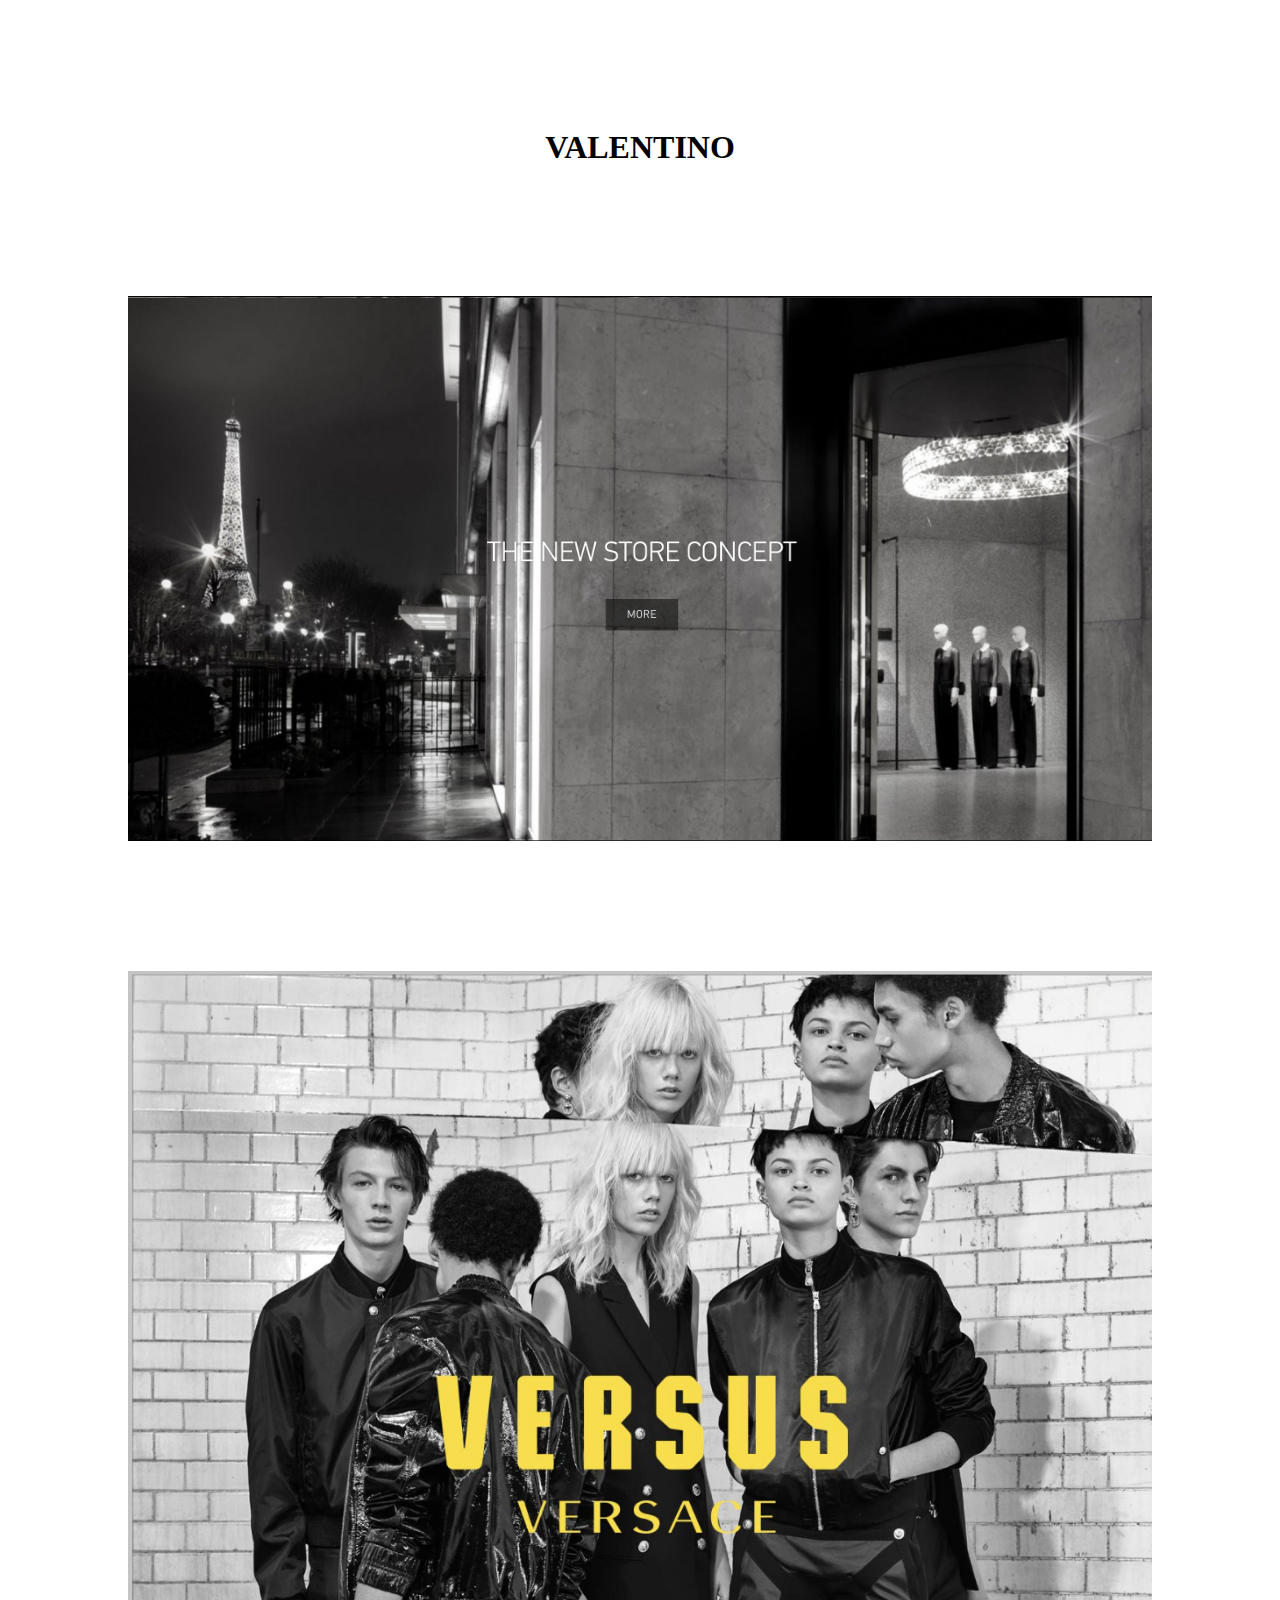
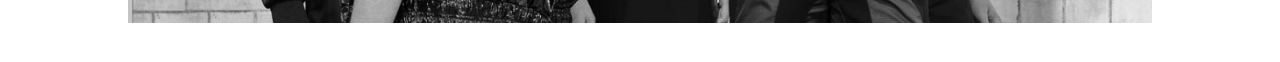
==== commit 62fd62eb: "111" ====
--- a/designer.html
+++ b/designer.html
@@ -32,7 +32,9 @@
 
 
 	}
-	
+	.nav-logo-wrapper{
+		padding-top: 14px;
+	}
 
 		 </style>
 <head>
@@ -109,7 +111,9 @@
 </div>
 
 <div class="nav-logo-wrapper">
-	<img src="img/farfetch.png" />
+	<a href="index.html">
+	<img src="img/farfetch.png" width="25%">
+	</a>
 </div>
 
 <div class="nav-right-wrapper">
--- a/css/farfetch.css
+++ b/css/farfetch.css
@@ -47,6 +47,7 @@
 	min-width:1000px;	
 	  
 	margin:0px auto;
+	
 
 	
 }
